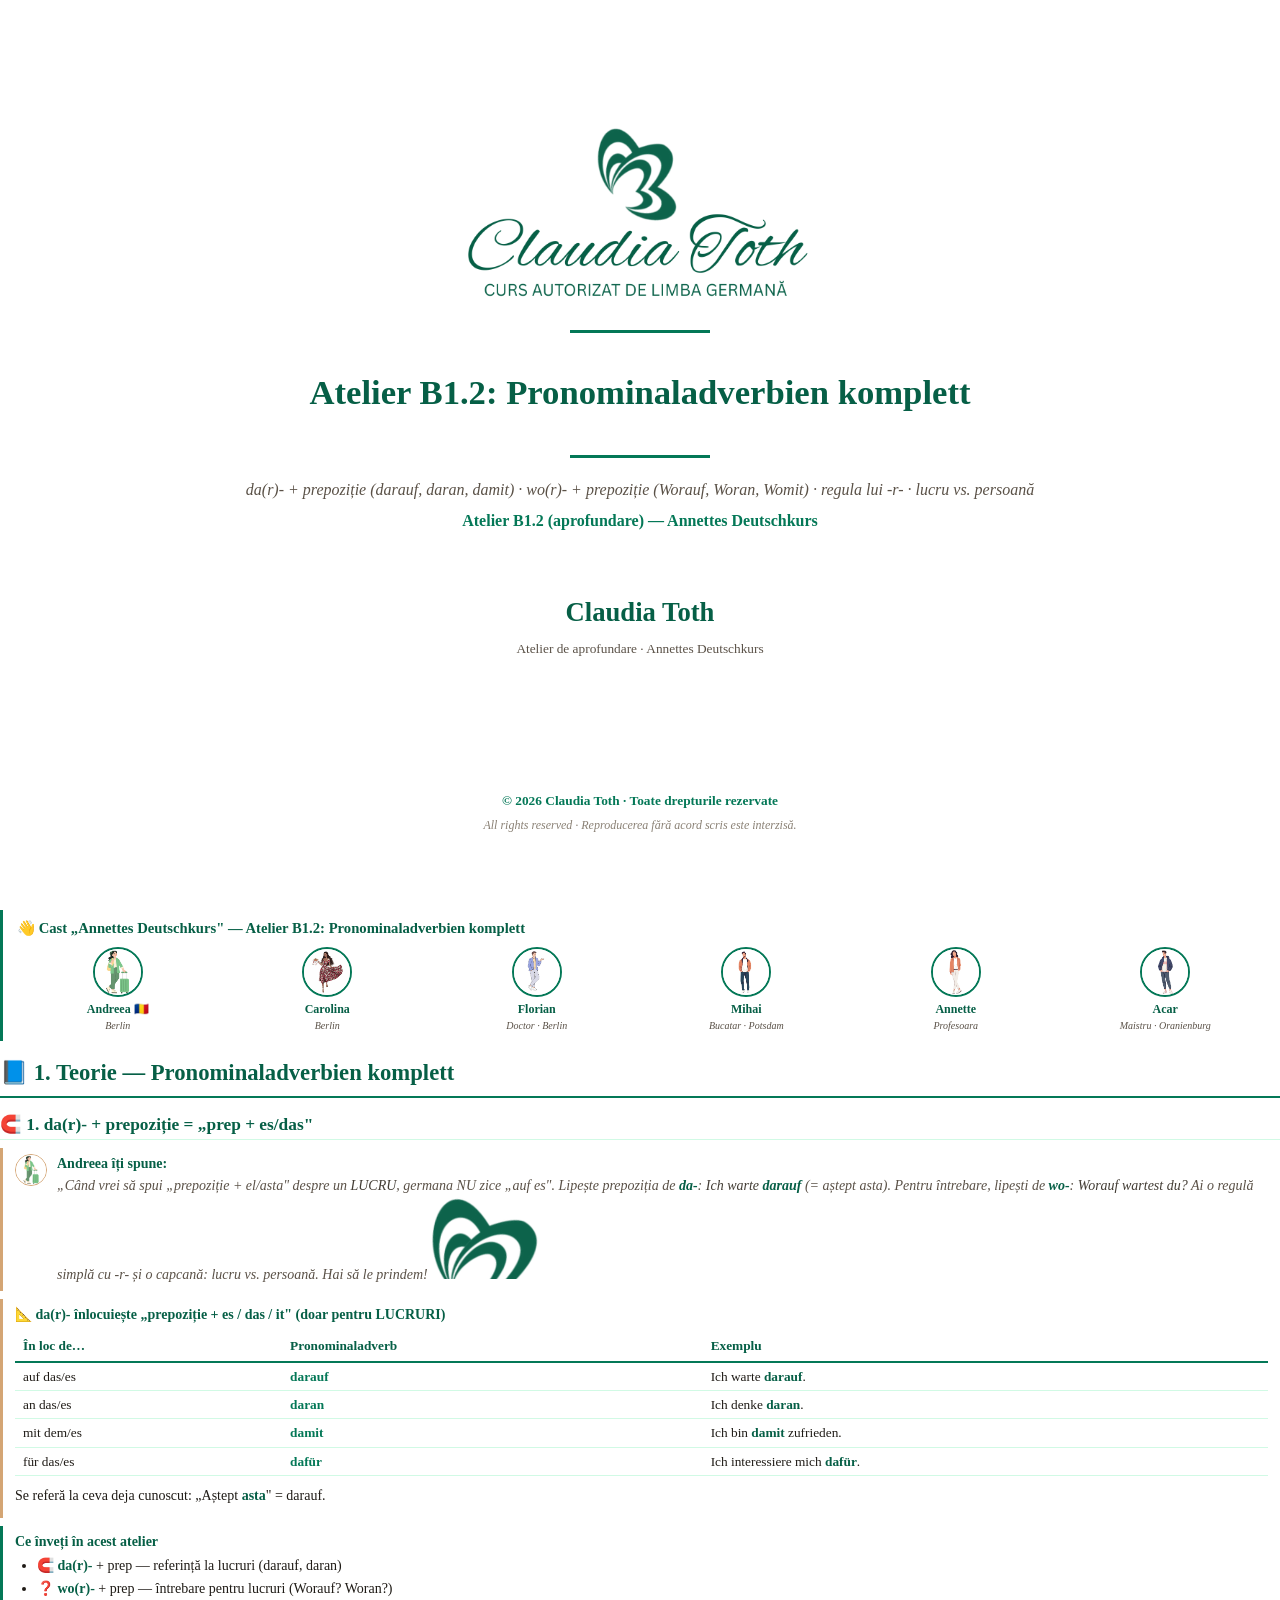
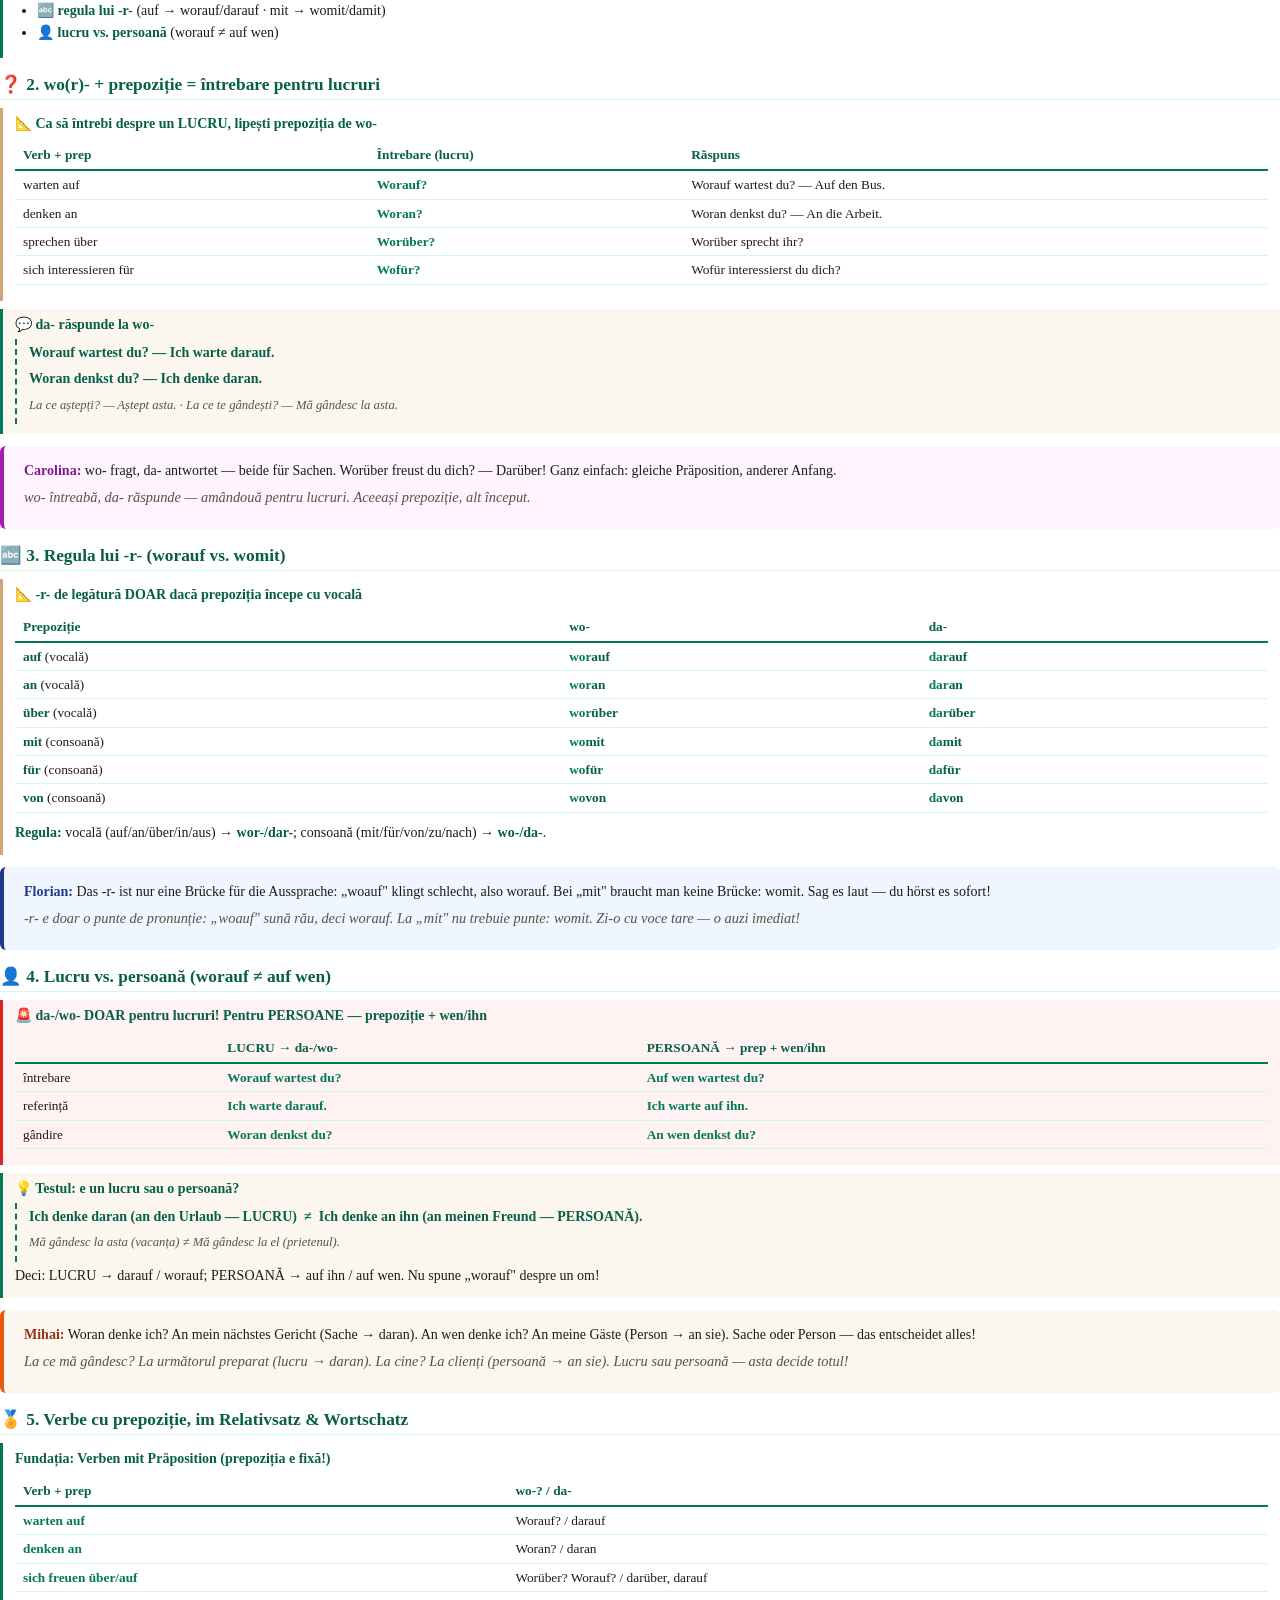
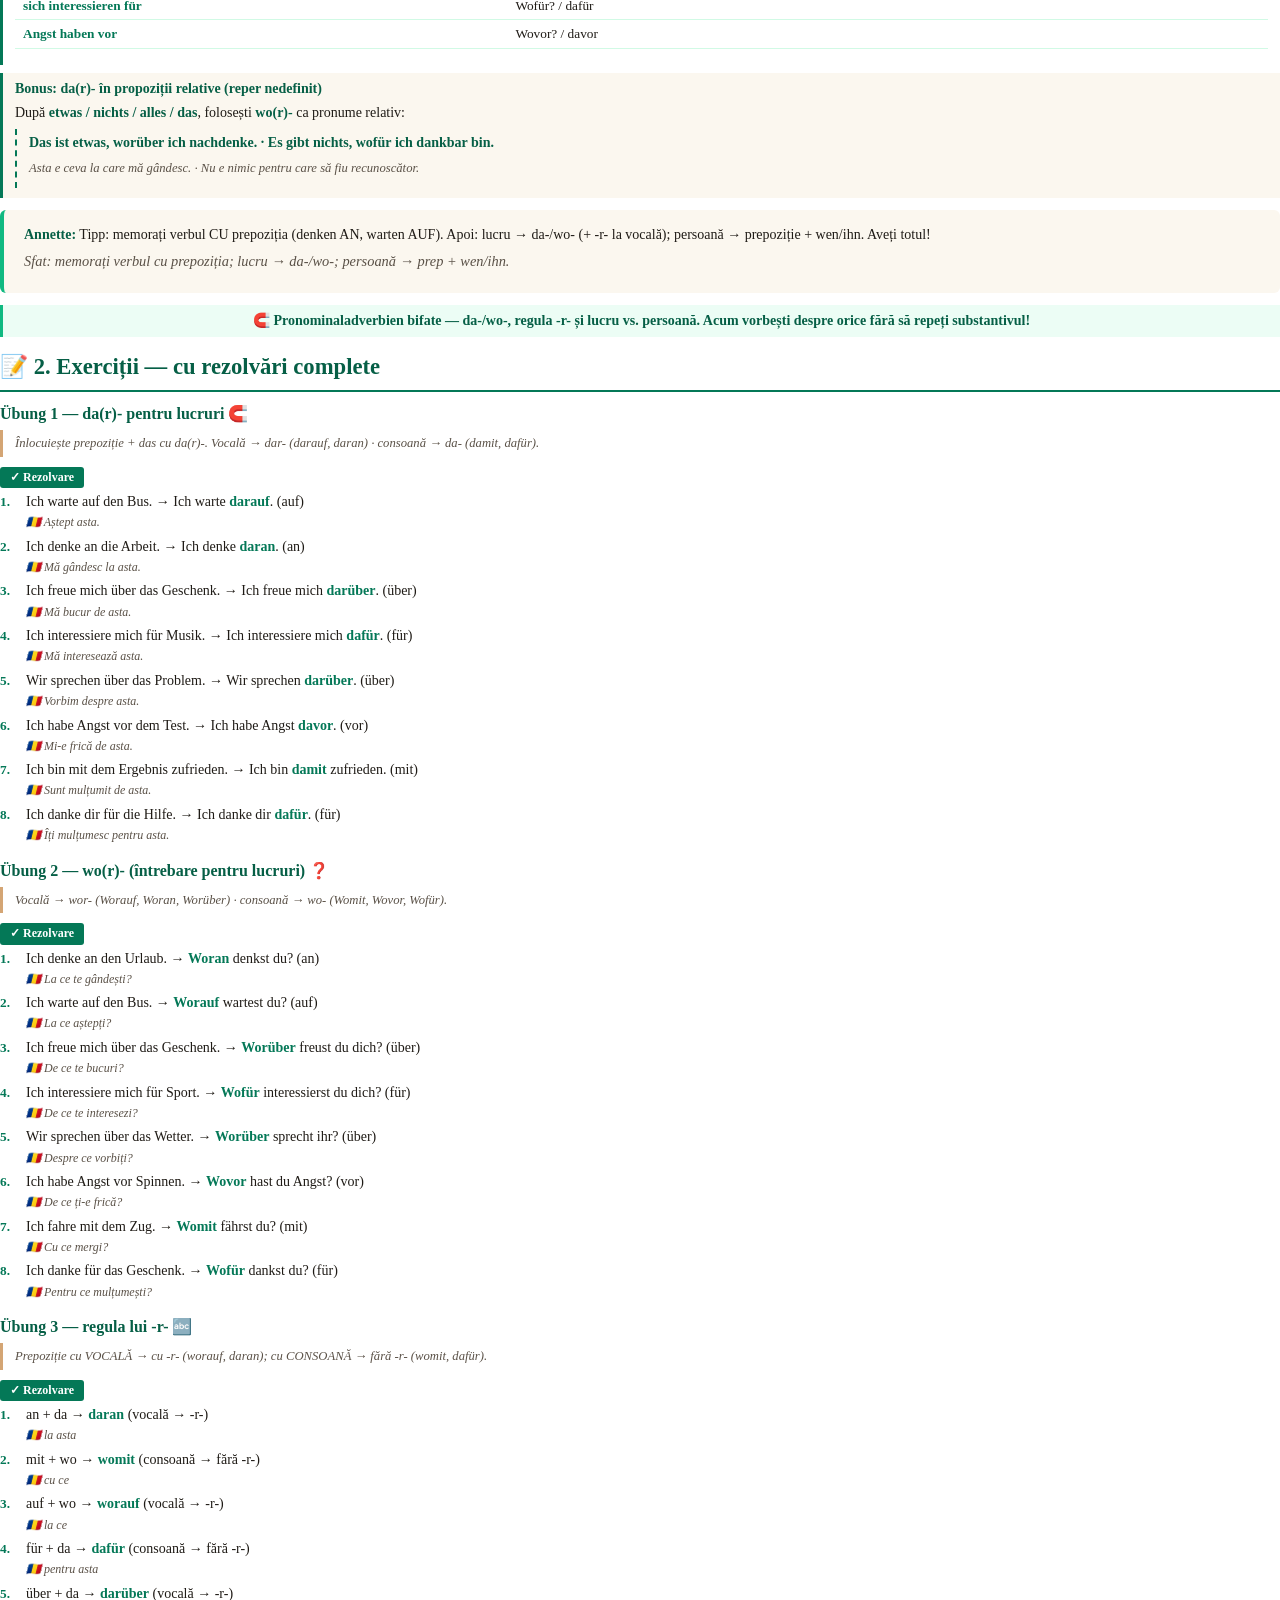
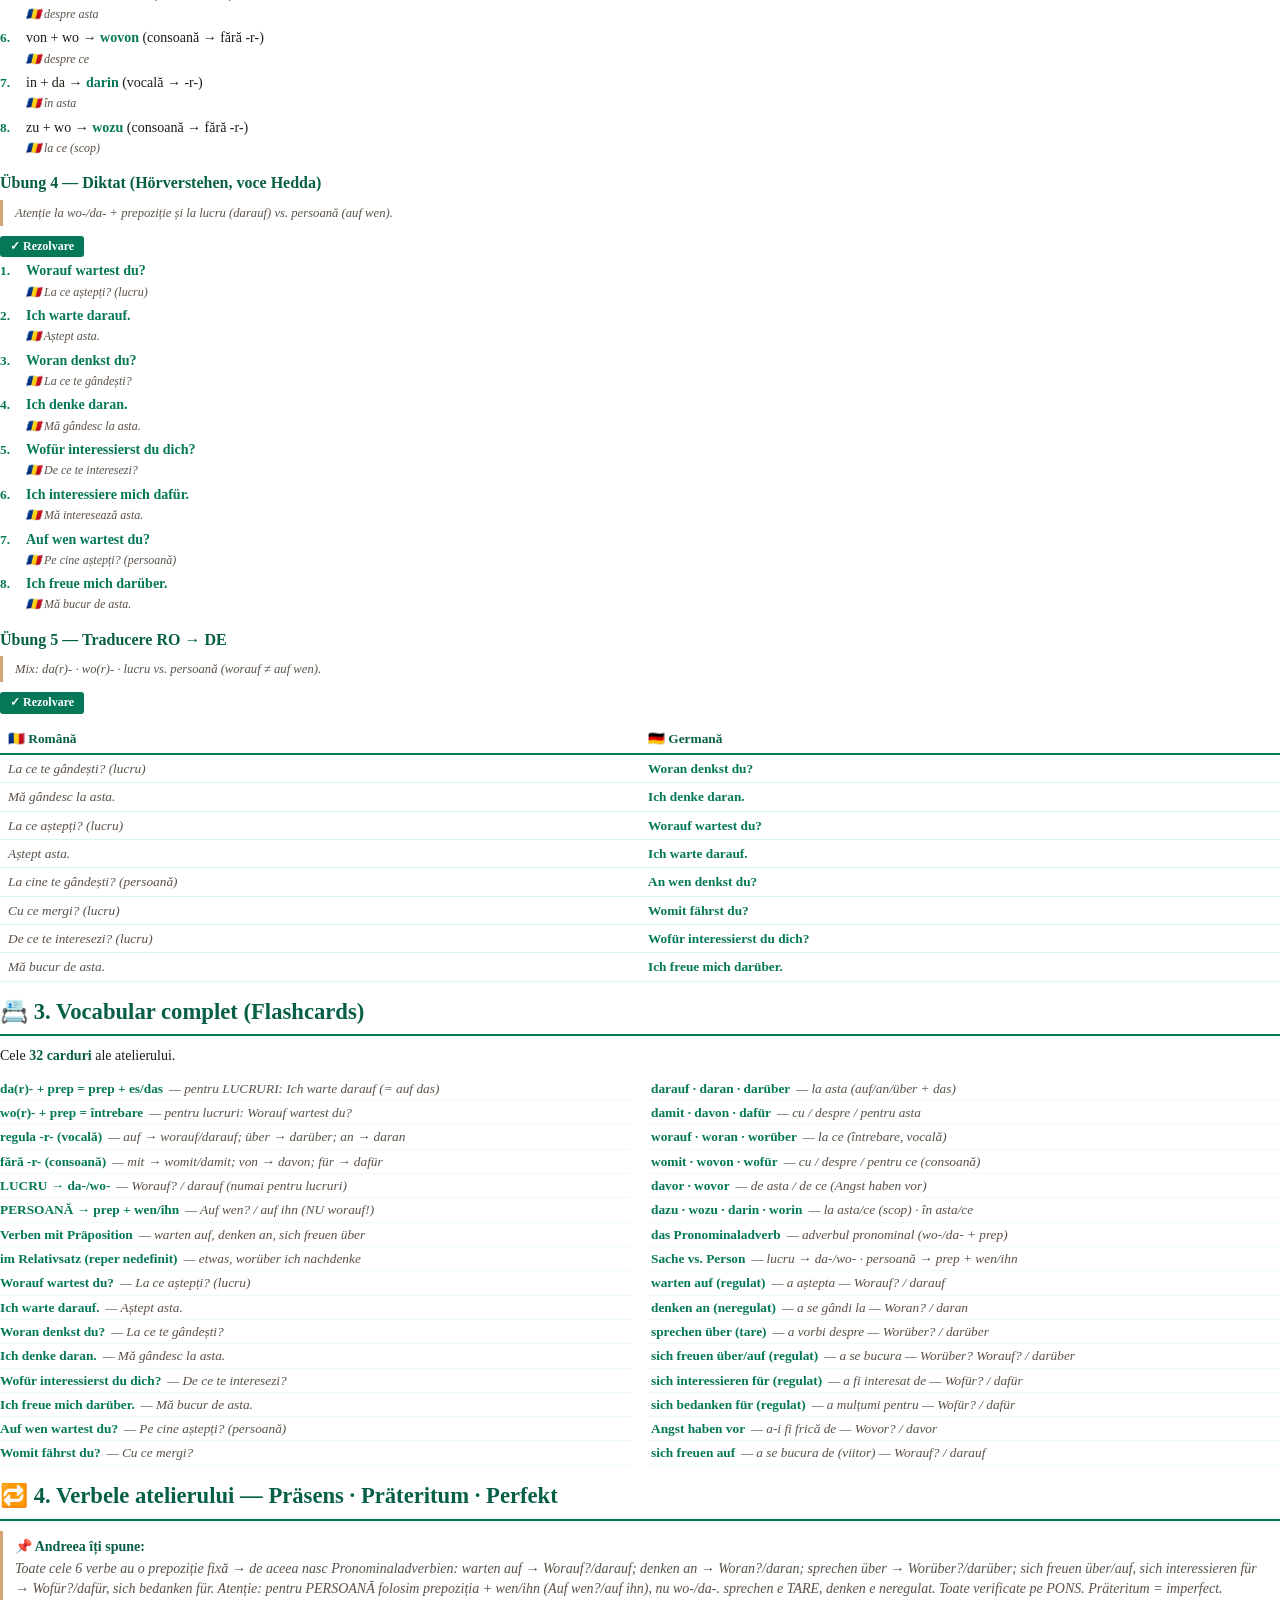
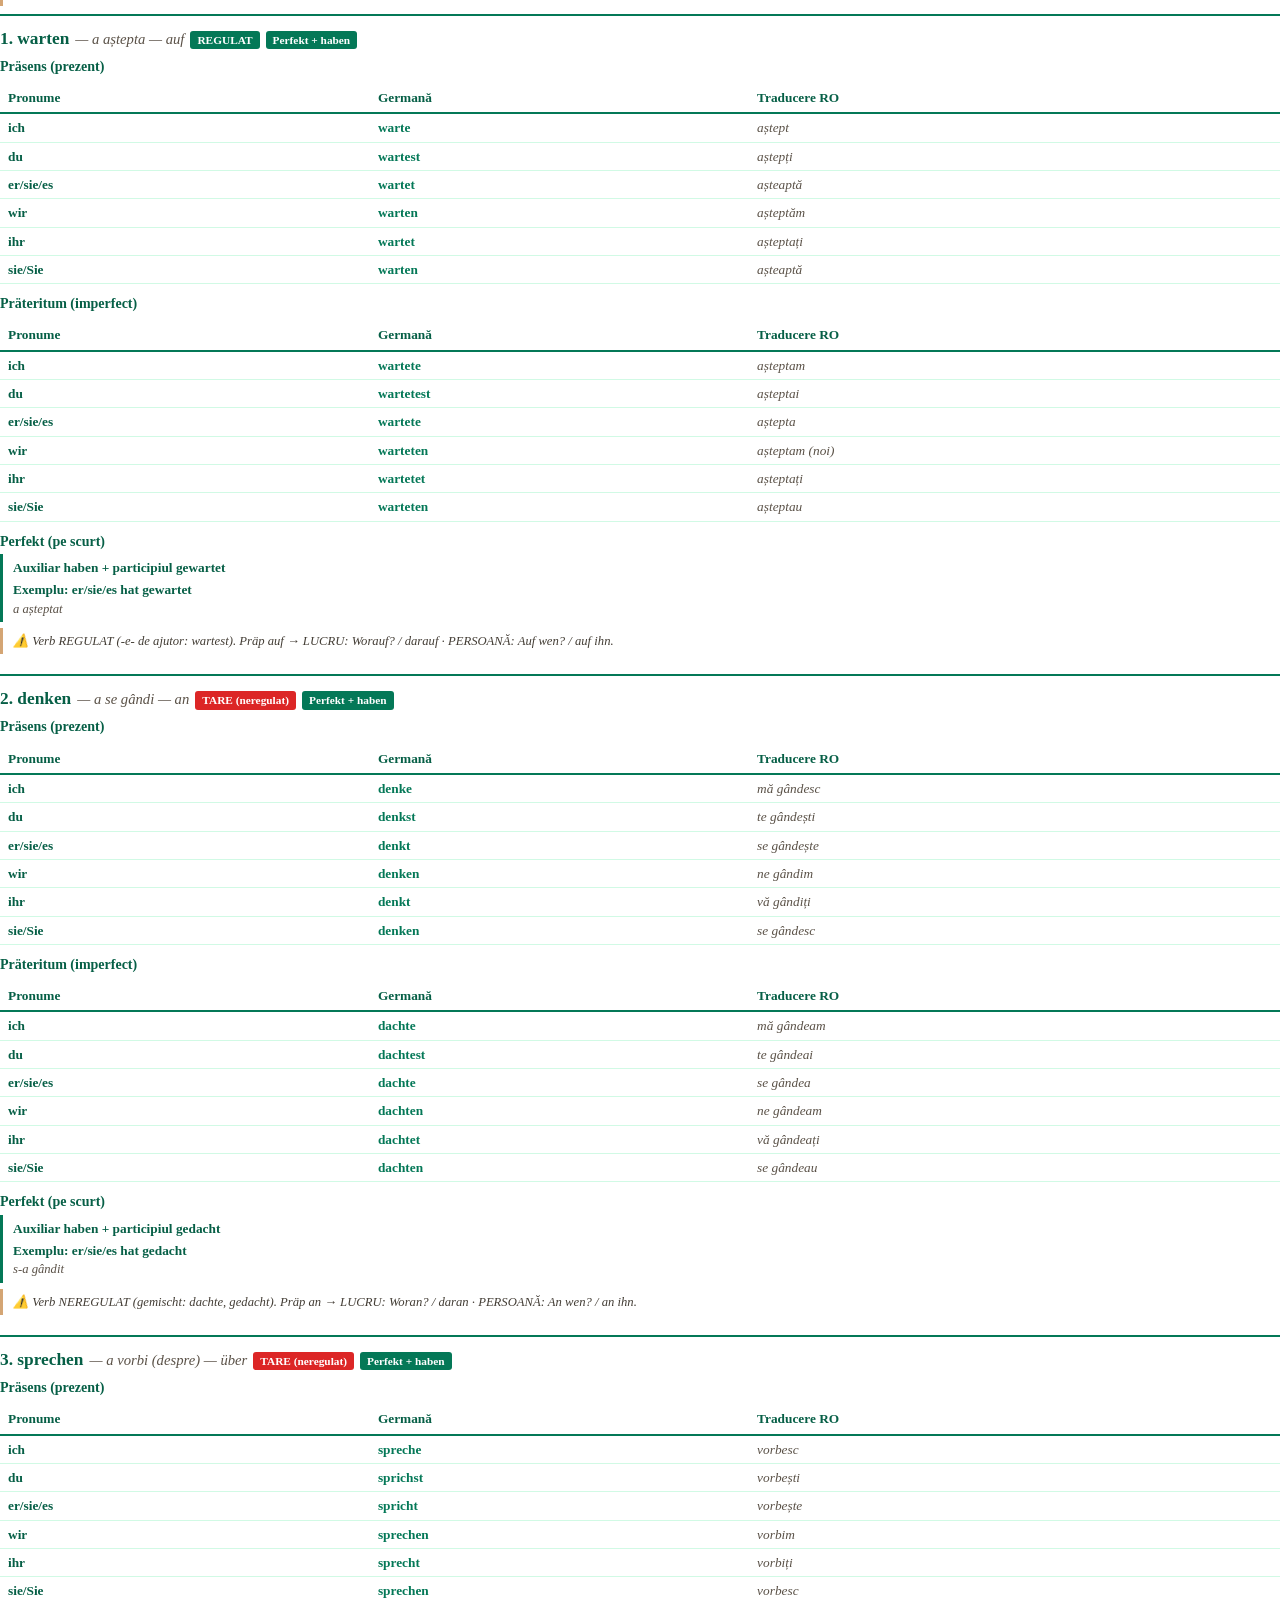
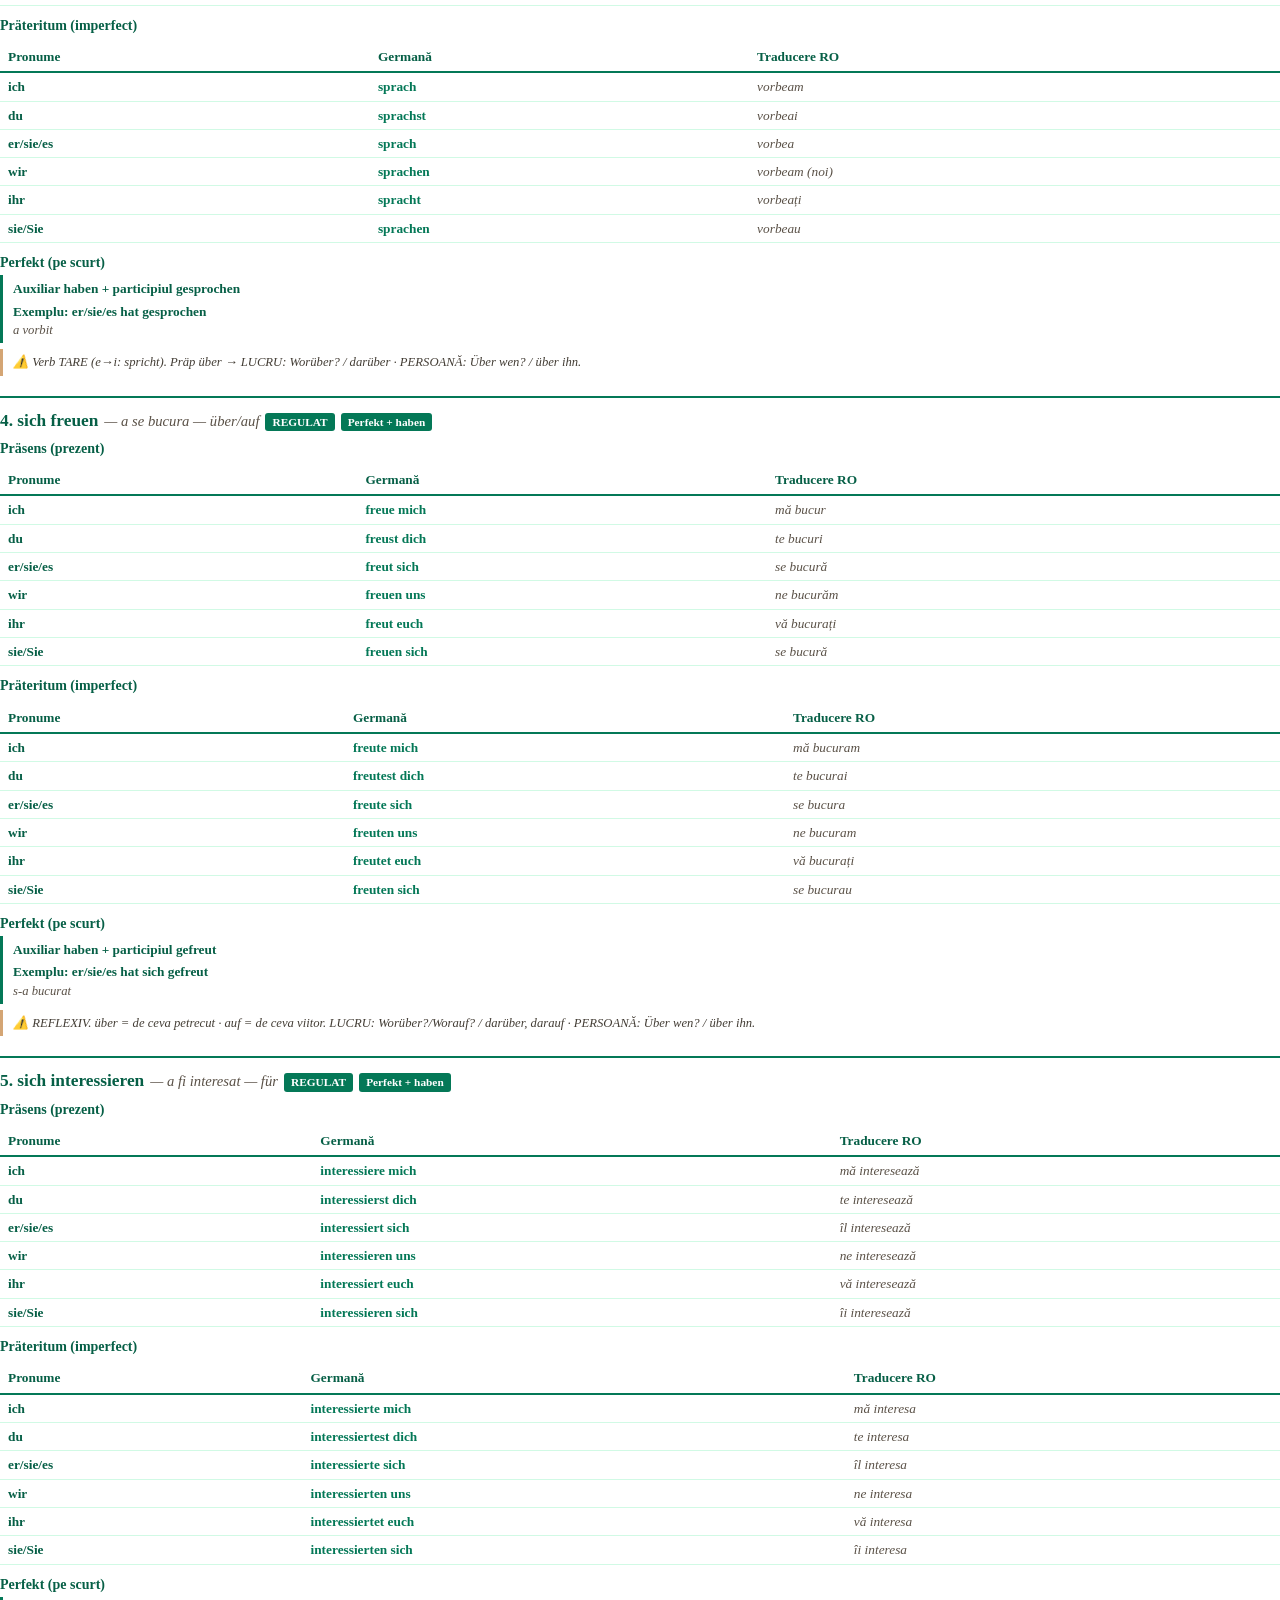
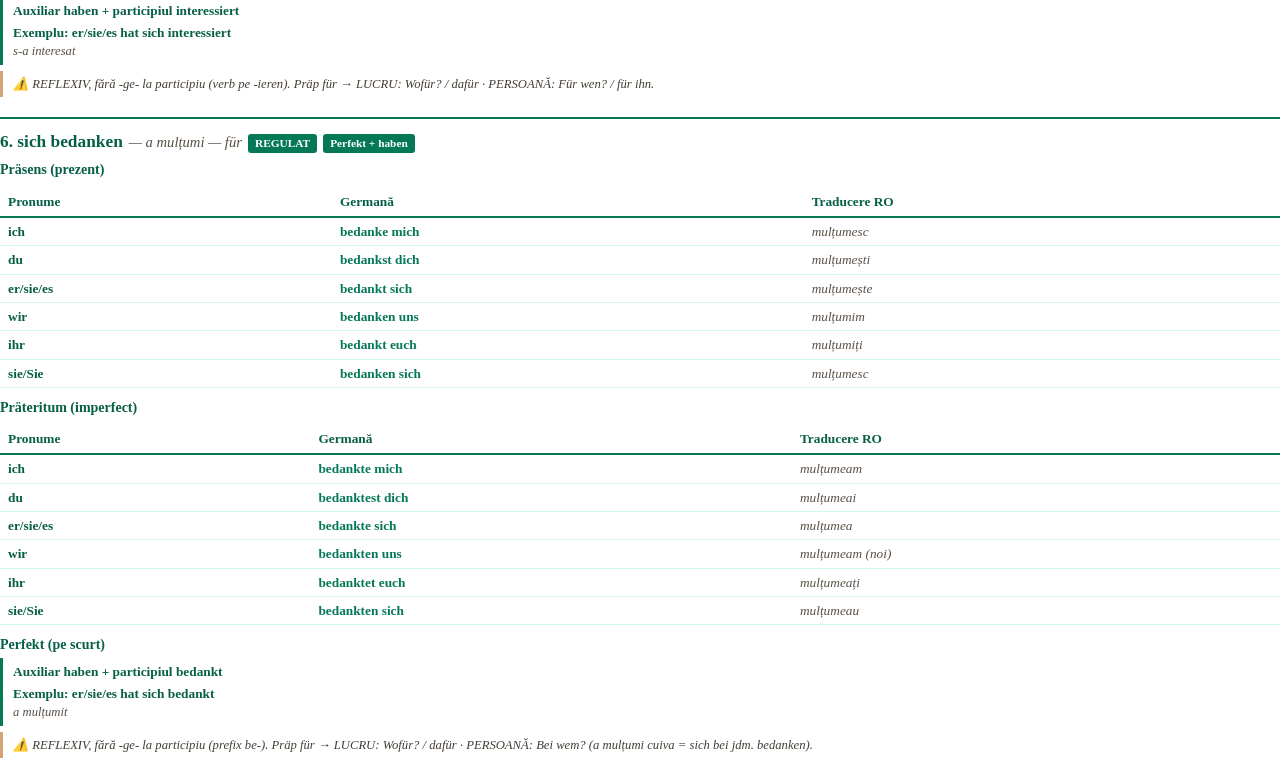
==== pdf.html @ b51f3e62 "Atelier B1.2: Pronominaladverbien komplett — da(r)-/wo(r)-, regula lui -r-, lucru vs. persoana Ateli" ====
<!DOCTYPE html>
<html lang="ro">
<head>
    <meta charset="UTF-8">
    <meta name="robots" content="noindex, nofollow">
    <title>Atelier B1.2: Pronominaladverbien komplett · Claudia Toth · Annettes Deutschkurs</title>
    <style>
        @page { size: A4; margin: 22mm 18mm 22mm 18mm;
            @bottom-center { content: "Claudia Toth · Atelier B1.2: Pronominaladverbien komplett · Annettes Deutschkurs · © 2026 — Toate drepturile rezervate · pag. " counter(page) " / " counter(pages); font-size: 8.5pt; color: #047857; font-family: 'Georgia', 'Times New Roman', serif; }
        }
        @page :first { margin: 0; @bottom-center { content: ""; } }
        * { box-sizing: border-box; margin: 0; padding: 0; }
        body { font-family: 'Georgia', 'Times New Roman', serif; color: #1F1B16; line-height: 1.45; font-size: 10.5pt; -webkit-print-color-adjust: exact; print-color-adjust: exact; }
        .cover { width: 100%; min-height: 100vh; padding: 80px 60px 60px; text-align: center; display: flex; flex-direction: column; align-items: center; justify-content: flex-start; page-break-after: always; }
        .cover-logo { width: 360px; max-width: 78%; height: auto; margin: 40px 0 10px; }
        .cover-divider { width: 140px; height: 3px; background: #047857; margin: 20px 0; border: none; }
        .cover-title { font-size: 26pt; color: #065f46; font-weight: bold; margin: 14px 0 18px; font-family: 'Georgia', serif; }
        .cover-subtitle { font-size: 12pt; color: #5A5147; font-style: italic; margin-bottom: 8px; }
        .cover-level { font-size: 12pt; color: #047857; font-weight: bold; margin-bottom: 60px; }
        .cover-author { font-size: 20pt; color: #065f46; font-weight: bold; margin-bottom: 8px; }
        .cover-series { font-size: 10pt; color: #5A5147; margin-bottom: 80px; }
        .cover-copyright { margin-top: auto; font-size: 10pt; color: #047857; font-weight: 600; }
        .cover-notice { font-size: 9pt; color: #8a8175; font-style: italic; margin-top: 6px; }
        .content { padding: 0; }
        h1.chapter { color: #065f46; padding: 0 0 6px 0; font-size: 17pt; margin: 14px 0 10px; border-bottom: 2px solid #047857; font-family: 'Georgia', serif; page-break-after: avoid; }
        h2.sub-chapter { color: #065f46; font-size: 13pt; margin: 14px 0 6px; padding-bottom: 2px; border-bottom: 1px solid #d1fae5; font-family: 'Georgia', serif; page-break-after: avoid; }
        p { margin-bottom: 6px; }
        strong { color: #065f46; }
        em { color: #433d35; font-style: italic; }
        ul, ol { margin: 4px 0 8px 22px; }
        li { margin-bottom: 2px; }
        .theory-box { background: transparent; border-left: 3px solid #047857; padding: 6px 12px; margin: 8px 0; page-break-inside: avoid; }
        .theory-box h4 { color: #065f46; font-size: 10.5pt; margin-bottom: 4px; }
        .info-box { border-left-color: #D4A574; }
        .warn-box { border-left-color: #D4A574; }
        .example-box { border-left: 2px dashed #047857; padding: 4px 12px; margin: 4px 0; page-break-inside: avoid; }
        .example-box .de { color: #065f46; font-weight: 600; }
        .example-box .ro { color: #5A5147; font-style: italic; font-size: 9.5pt; margin-top: 1px; }
        table { width: 100%; border-collapse: collapse; margin: 6px 0 10px; font-size: 10pt; page-break-inside: avoid; }
        table thead { background: transparent; }
        table th { padding: 5px 8px; text-align: left; font-weight: bold; color: #065f46; border-bottom: 2px solid #047857; }
        table td { padding: 4px 8px; border-bottom: 1px solid #d1fae5; vertical-align: top; }
        td.verb { color: #047857; font-weight: bold; }
        td.ro-text { color: #5A5147; font-style: italic; }
        .ro-translation { display: block; color: #5A5147; font-style: italic; font-size: 9pt; margin-top: 1px; }
        .andreea-note { border-left: 3px solid #D4A574; padding: 6px 12px; margin: 8px 0; page-break-inside: avoid; font-style: italic; color: #5A5147; display: flex; gap: 10px; align-items: flex-start; }
        .andreea-note .speaker { font-weight: bold; font-style: normal; color: #065f46; margin-bottom: 2px; }
        .andreea-note-avatar { width: 32px; height: 32px; border-radius: 50%; object-fit: cover; flex-shrink: 0; border: 1.5px solid #D4A574; }
        .andreea-note-content { display: block; flex: 1; }
        .cast-banner { border-left: 3px solid #047857; padding: 8px 14px; margin: 10px 0 16px; page-break-inside: avoid; }
        .cast-banner h4 { color: #065f46; font-size: 11pt; margin-bottom: 8px; }
        .cast-grid { display: grid; grid-template-columns: repeat(6, 1fr); gap: 8px; }
        .cast-card { text-align: center; font-size: 8.5pt; page-break-inside: avoid; }
        .cast-card img { width: 50px; height: 50px; border-radius: 50%; object-fit: cover; display: block; margin: 0 auto 4px; border: 2px solid #047857; }
        .cast-card .name { color: #065f46; font-weight: bold; font-size: 9pt; display: block; }
        .cast-card .detail { color: #5A5147; font-style: italic; font-size: 7.5pt; display: block; }
        .ex-block { margin-bottom: 14px; page-break-inside: avoid; }
        .ex-block h3 { color: #065f46; font-size: 12pt; margin-bottom: 5px; }
        .ex-block .instruction { border-left: 3px solid #D4A574; padding: 4px 12px; margin-bottom: 6px; font-size: 9.5pt; color: #5A5147; font-style: italic; }
        .rezolvare-banner { display: inline-block; background: #047857; color: white; padding: 2px 10px; border-radius: 3px; font-size: 9pt; font-weight: bold; margin: 4px 0; -webkit-print-color-adjust: exact; print-color-adjust: exact; }
        .ex-item { display: flex; gap: 8px; margin-bottom: 5px; align-items: flex-start; }
        .ex-num { color: #047857; font-weight: bold; font-size: 10pt; flex-shrink: 0; min-width: 18px; }
        .ex-num::after { content: "."; }
        .ex-body { flex: 1; }
        .ex-q { margin-bottom: 2px; }
        .ex-explanation { color: #5A5147; font-size: 9pt; font-style: italic; margin-top: 1px; }
        .flashcards-grid { columns: 2; column-gap: 22px; margin-top: 8px; }
        .fc-row { break-inside: avoid; padding: 2px 0; border-bottom: 1px dotted #d1fae5; font-size: 10pt; }
        .fc-row .de { color: #047857; font-weight: bold; }
        .fc-row .ro { color: #5A5147; font-style: italic; margin-left: 6px; }
        .verb-card { border-top: 2px solid #047857; padding: 10px 0 8px 0; margin-bottom: 12px; page-break-inside: avoid; }
        .verb-card .vh { display: flex; align-items: baseline; flex-wrap: wrap; gap: 6px; margin-bottom: 6px; }
        .verb-card .vh .name { font-size: 13pt; color: #065f46; font-weight: bold; }
        .verb-card .vh .ro { color: #5A5147; font-style: italic; font-size: 11pt; }
        .verb-card .vh .badge { display: inline-block; padding: 1px 7px; border-radius: 3px; font-size: 8.5pt; color: white; font-weight: bold; -webkit-print-color-adjust: exact; print-color-adjust: exact; }
        .verb-card .vh .badge.strong { background: #dc2626; }
        .verb-card .vh .badge.weak { background: #047857; }
        .verb-card .vh .badge.aux { background: #7c3aed; }
        .verb-card .vh .badge.sein { background: #2563eb; }
        .verb-card .vh .badge.haben { background: #047857; }
        .verb-card h5 { color: #065f46; margin: 6px 0 2px; font-size: 10.5pt; }
        .verb-card .perfekt-box { border-left: 3px solid #047857; padding: 4px 10px; margin-top: 2px; font-size: 10pt; }
        .verb-card .perfekt-box .de { color: #065f46; font-weight: 600; }
        .verb-card .perfekt-box .ro { color: #5A5147; font-style: italic; font-size: 9.5pt; }
        .verb-card .note { font-size: 9.5pt; color: #433d35; padding: 4px 10px; border-left: 3px solid #D4A574; margin-top: 6px; font-style: italic; }
        .new-section { page-break-before: always; }
    </style>
</head>
<body>

<div class="cover">
    <img src="images/logo-emerald.png" alt="Claudia Toth — Curs autorizat de limba germană" class="cover-logo">
    <hr class="cover-divider">
    <h1 class="cover-title">Atelier B1.2: Pronominaladverbien komplett</h1>
    <hr class="cover-divider">
    <p class="cover-subtitle">da(r)- + prepoziție (darauf, daran, damit) · wo(r)- + prepoziție (Worauf, Woran, Womit) · regula lui -r- · lucru vs. persoană</p>
    <p class="cover-level">Atelier B1.2 (aprofundare) — Annettes Deutschkurs</p>
    <p class="cover-author">Claudia Toth</p>
    <p class="cover-series">Atelier de aprofundare · Annettes Deutschkurs</p>
    <div class="cover-copyright">© 2026 Claudia Toth · Toate drepturile rezervate</div>
    <p class="cover-notice">All rights reserved · Reproducerea fără acord scris este interzisă.</p>
</div>

<div id="pdf-content"></div>

<script src="theory.js"></script>
<script src="exercises.js"></script>
<script src="flashcards.js"></script>
<script src="verbs.js"></script>
<script src="pdf-builder.js"></script>

</body>
</html>
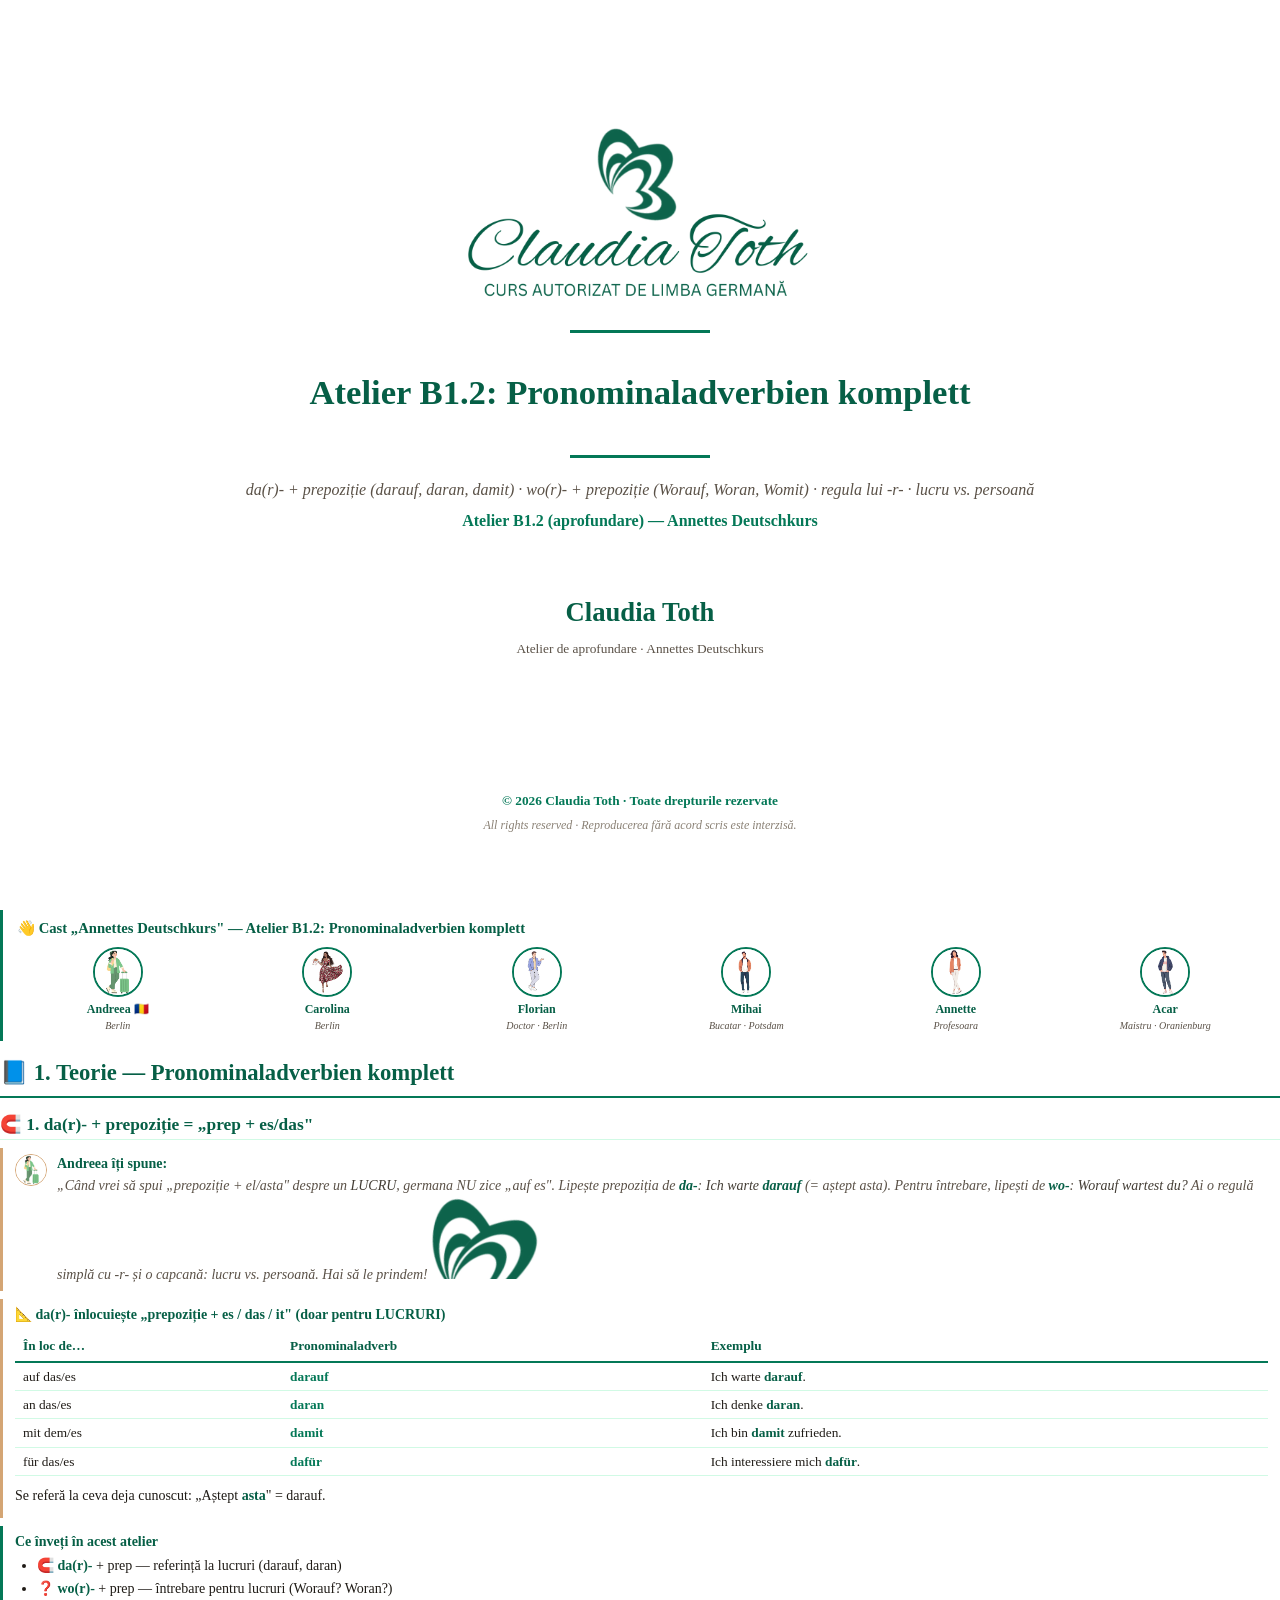
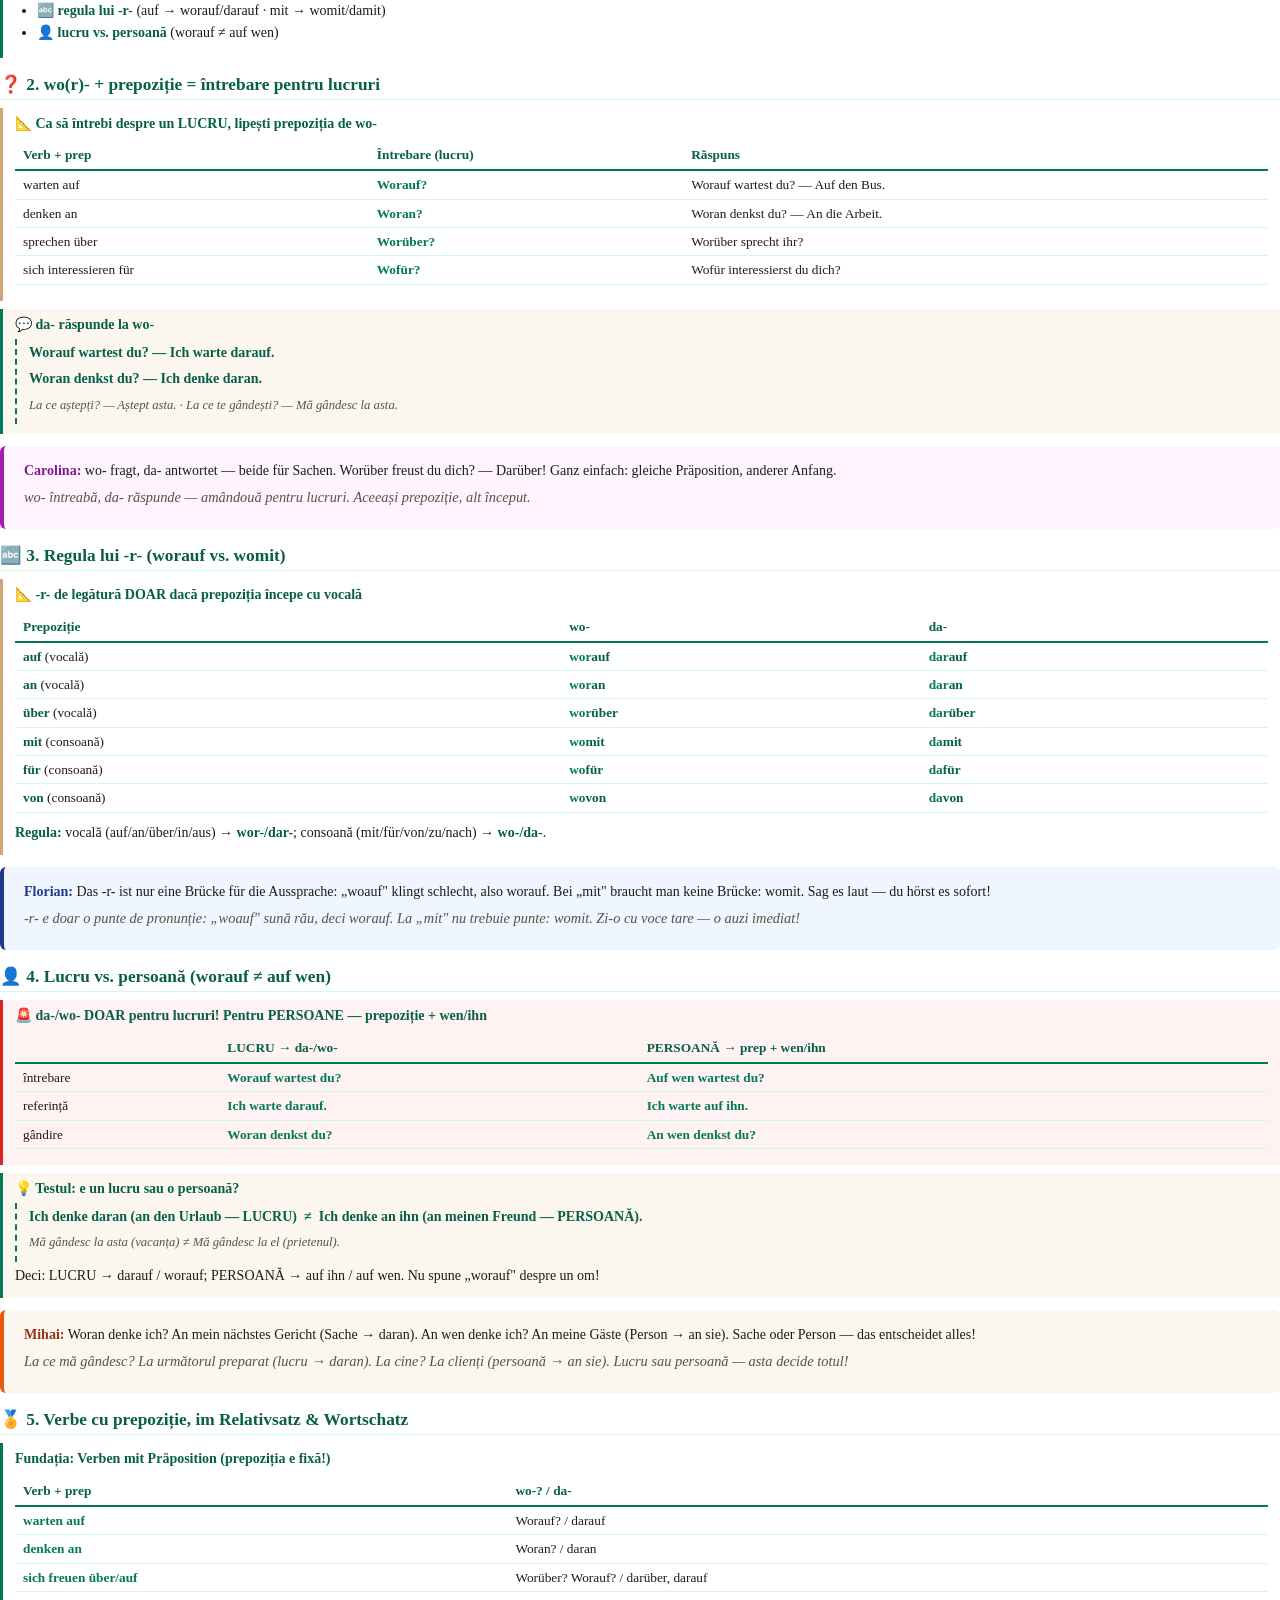
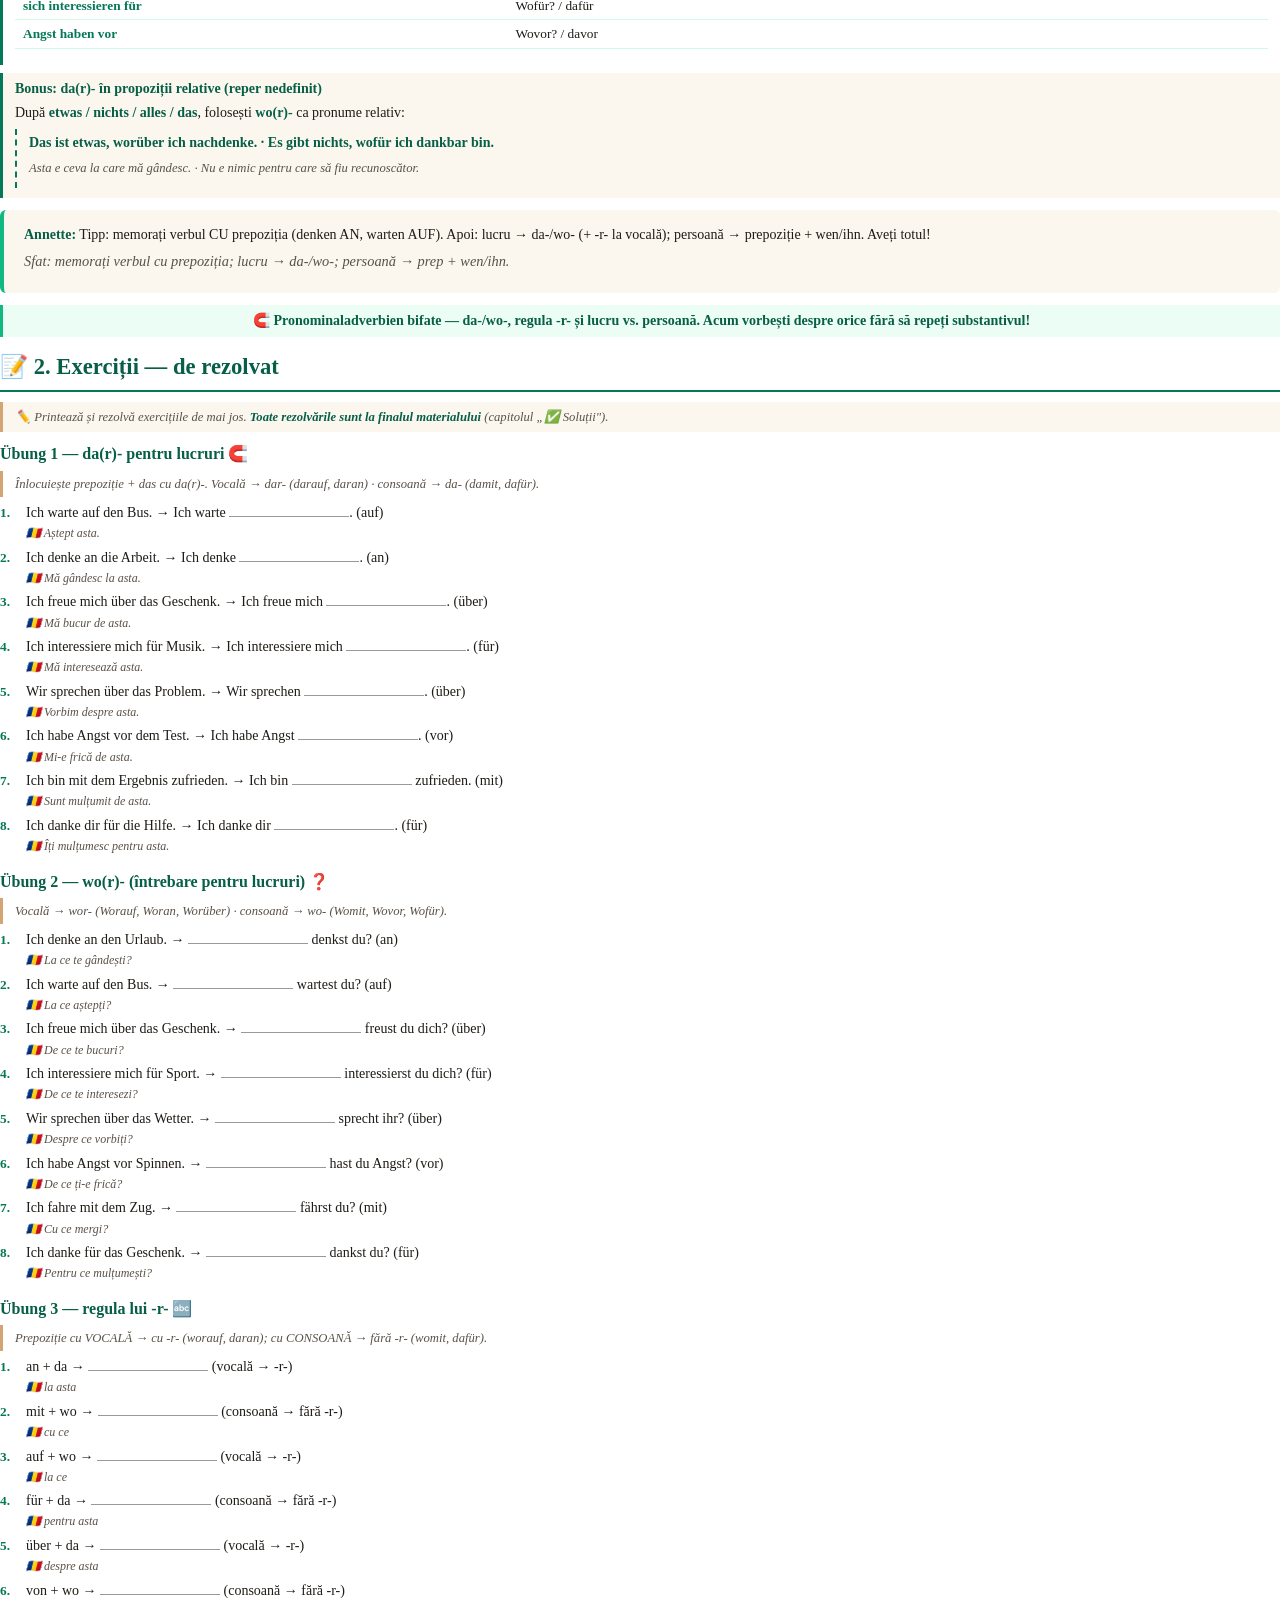
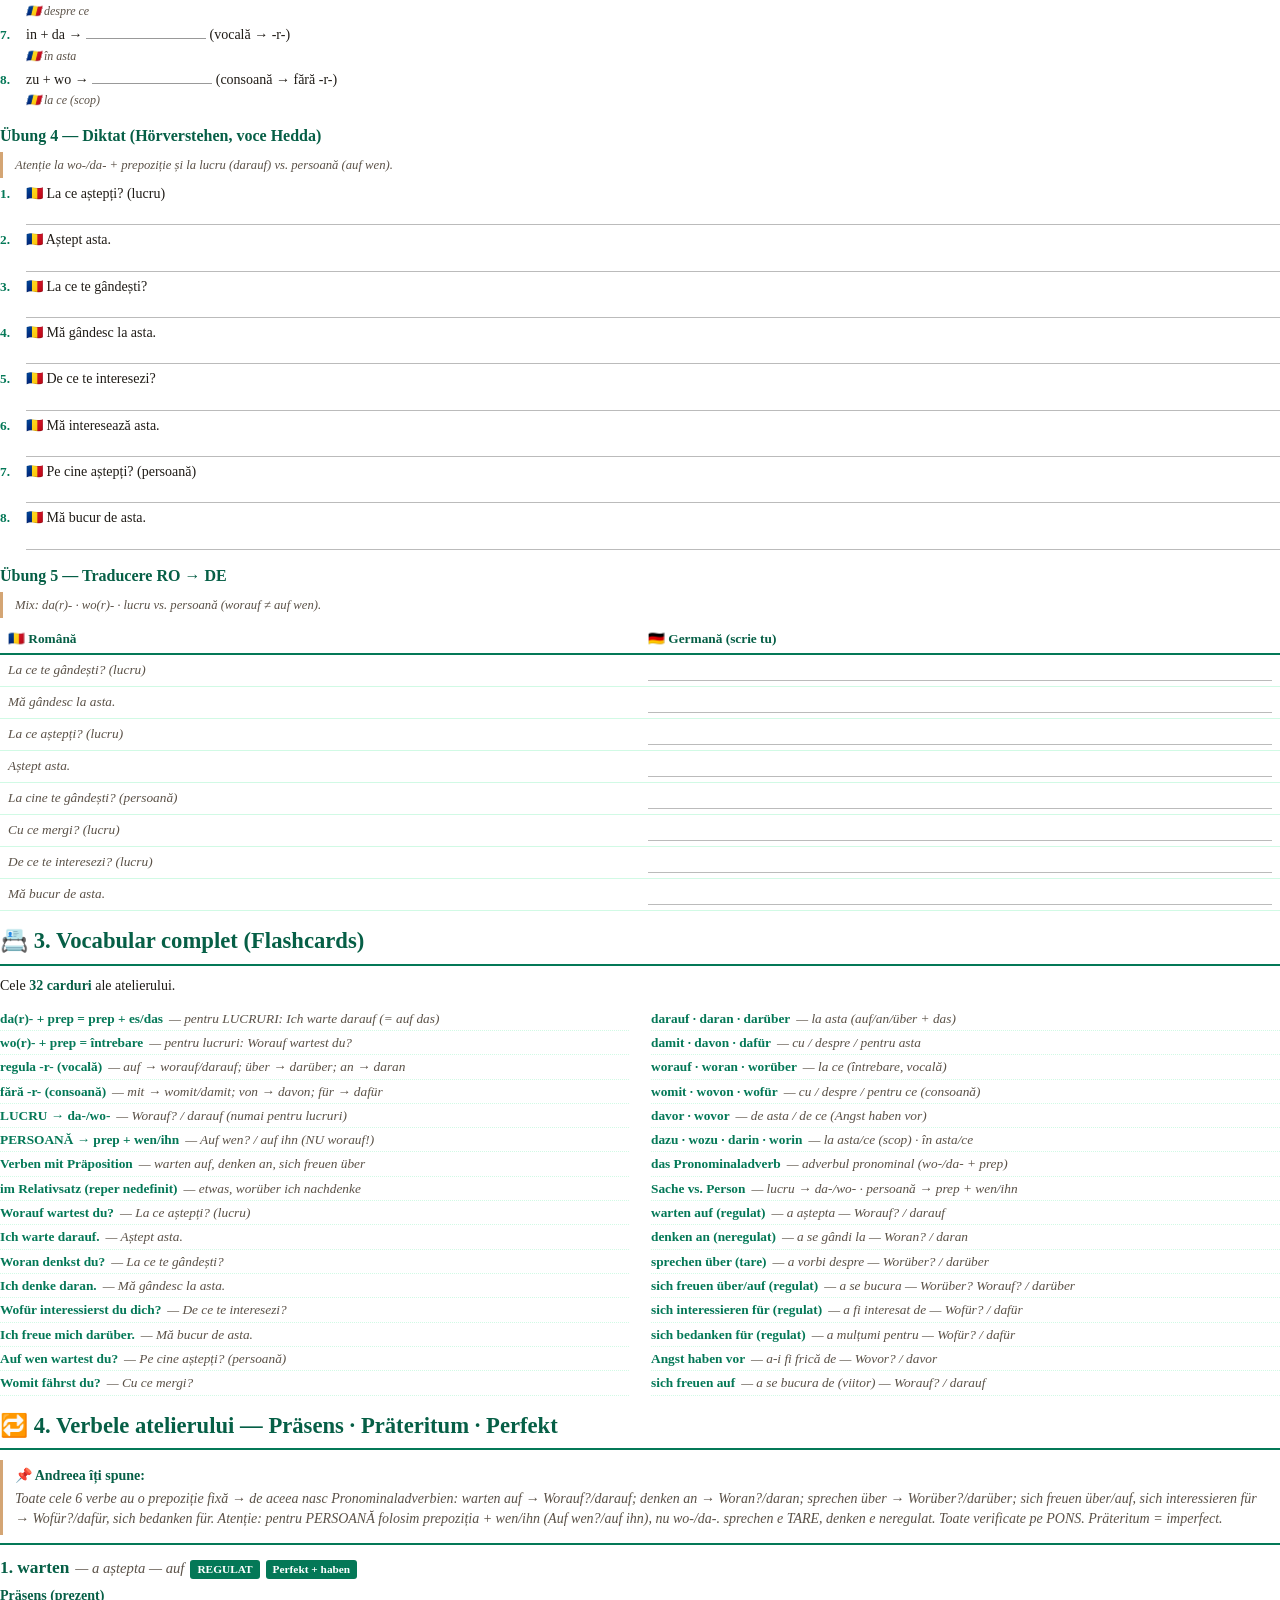
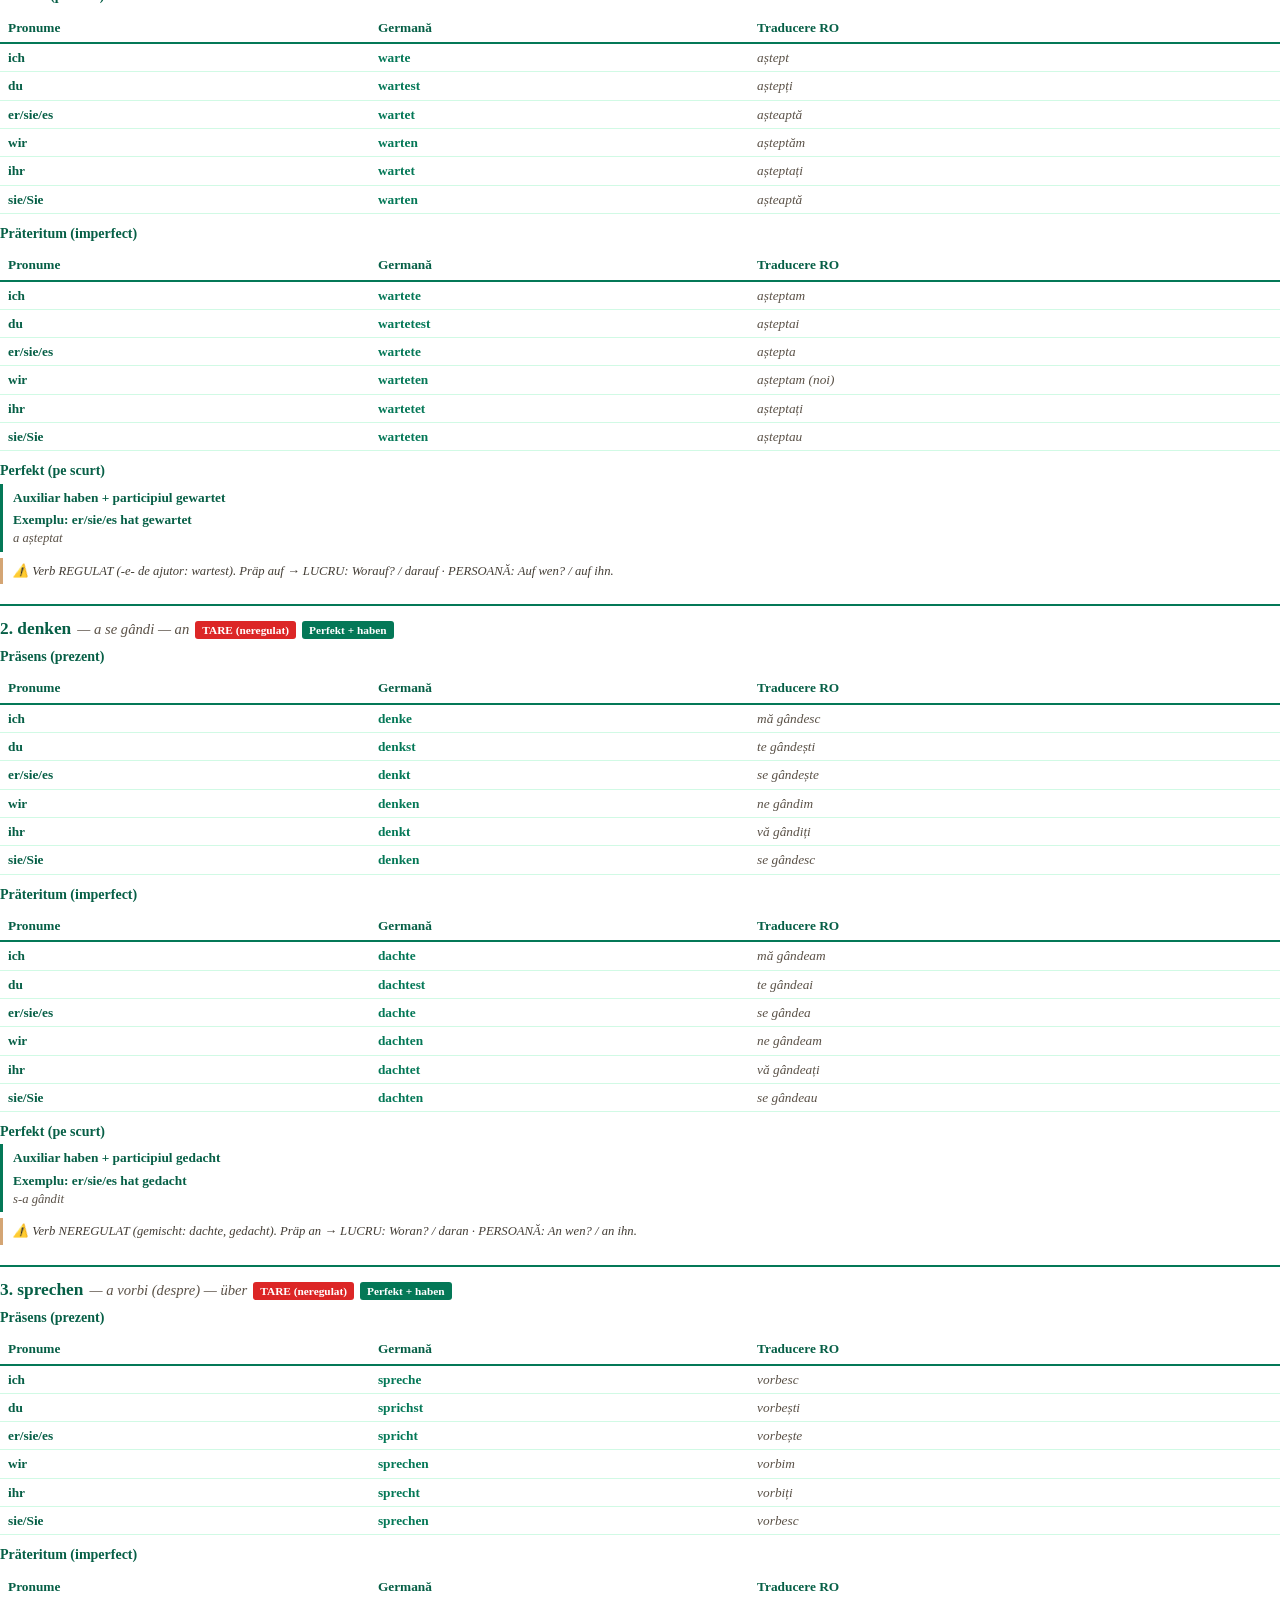
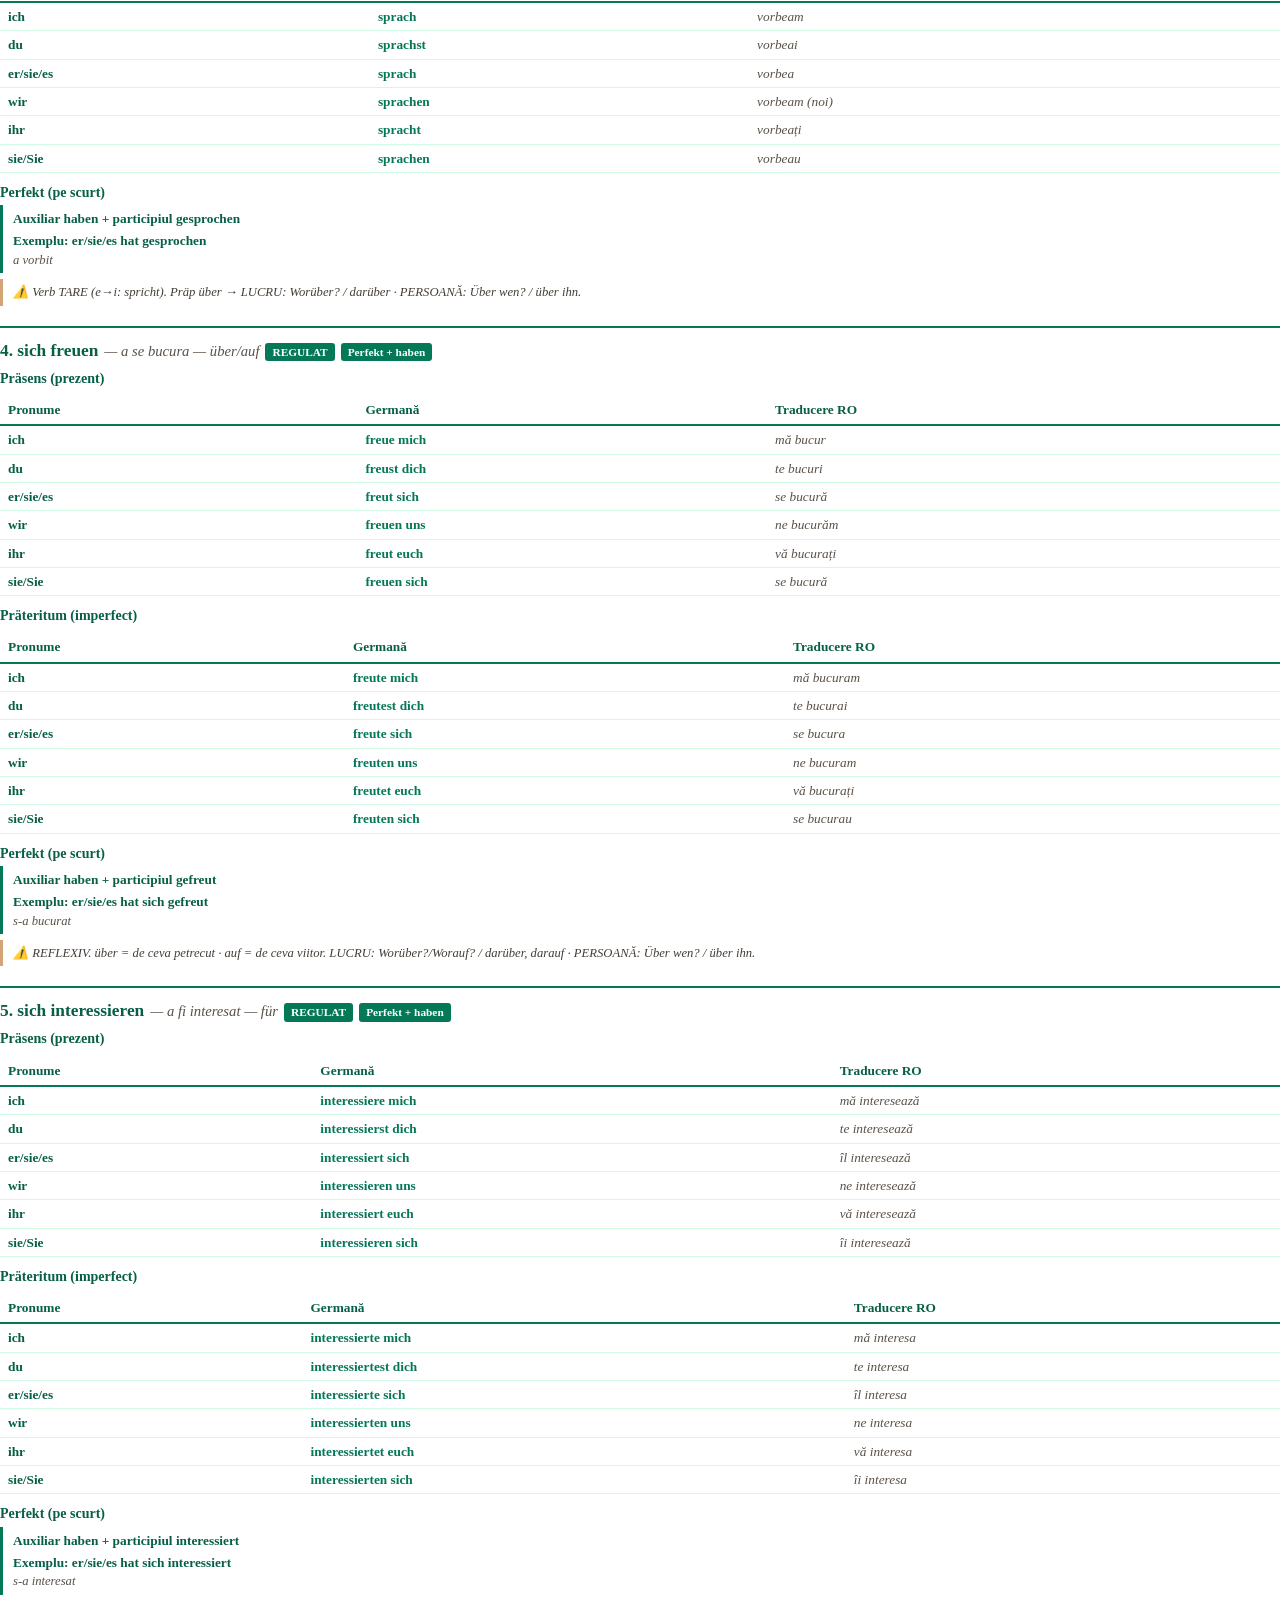
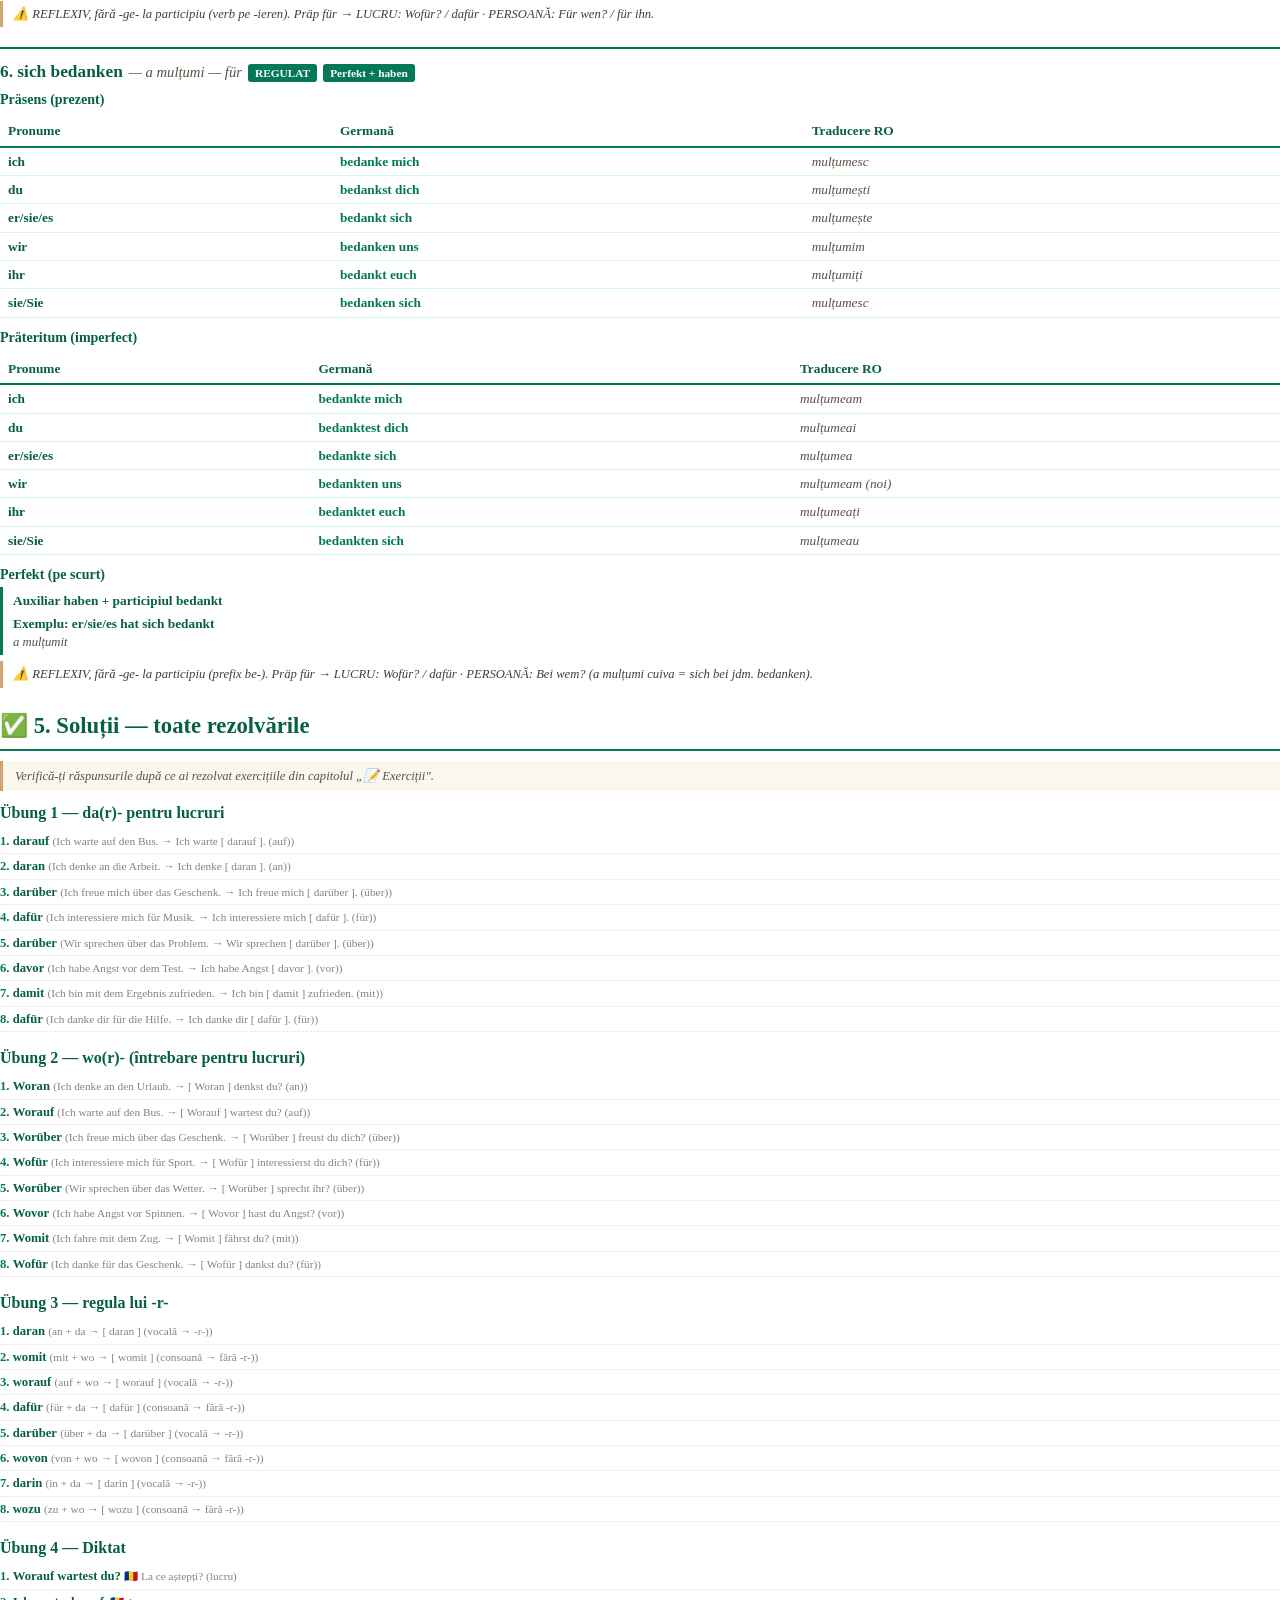
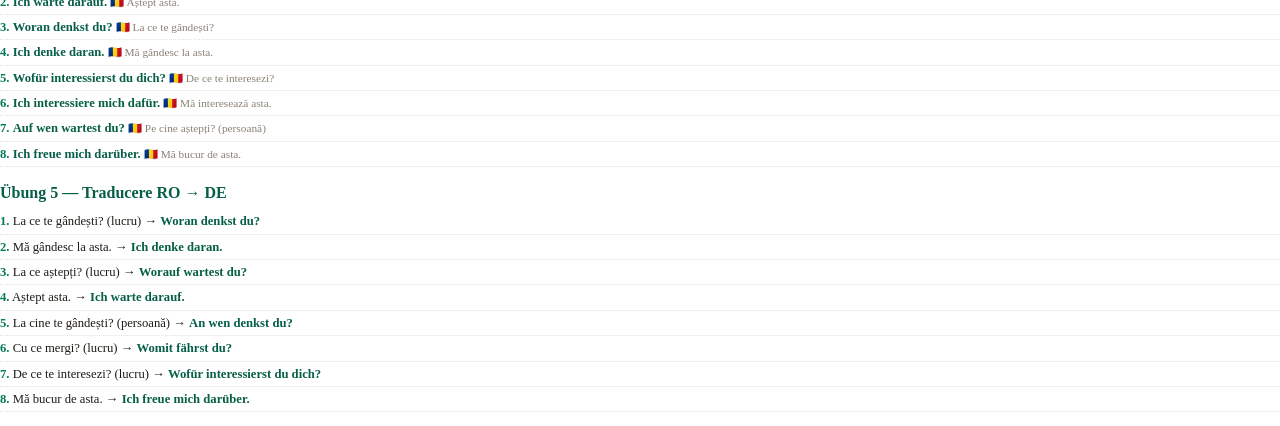
==== commit 558bfcc6: "PDF model TV1: exercitii goale de rezolvat + Solutii la finalul PDF" ====
--- a/pdf.html
+++ b/pdf.html
@@ -64,6 +64,19 @@
         .ex-body { flex: 1; }
         .ex-q { margin-bottom: 2px; }
         .ex-explanation { color: #5A5147; font-size: 9pt; font-style: italic; margin-top: 1px; }
+        /* ===== TV1 — exerciții goale + soluții la final ===== */
+        .ex-intro { font-style: italic; color: #5A5147; font-size: 9.5pt; margin-bottom: 10px; padding: 6px 12px; border-left: 3px solid #D4A574; background: #FBF7EF; }
+        .fill-blank { display: inline-block; min-width: 120px; border-bottom: 1.2px solid #999; }
+        .fill-blank.fill-sm { min-width: 44px; }
+        .ex-opts { margin-top: 3px; }
+        .opt-line { font-size: 9.5pt; margin: 1px 0 1px 6px; color: #433d35; }
+        .write-line { border-bottom: 1.2px solid #bbb; height: 16px; margin-top: 5px; }
+        .match-table td { padding: 5px 8px; }
+        .sol-item { font-size: 9.5pt; padding: 3px 0; border-bottom: 1px dotted #e2e2e2; }
+        .sol-num { color: #047857; font-weight: bold; }
+        .sol-item strong { color: #065f46; }
+        .sol-expl { color: #5A5147; font-style: italic; font-size: 9pt; }
+        .sol-ctx { color: #8a8175; font-size: 8.5pt; }
         .flashcards-grid { columns: 2; column-gap: 22px; margin-top: 8px; }
         .fc-row { break-inside: avoid; padding: 2px 0; border-bottom: 1px dotted #d1fae5; font-size: 10pt; }
         .fc-row .de { color: #047857; font-weight: bold; }
